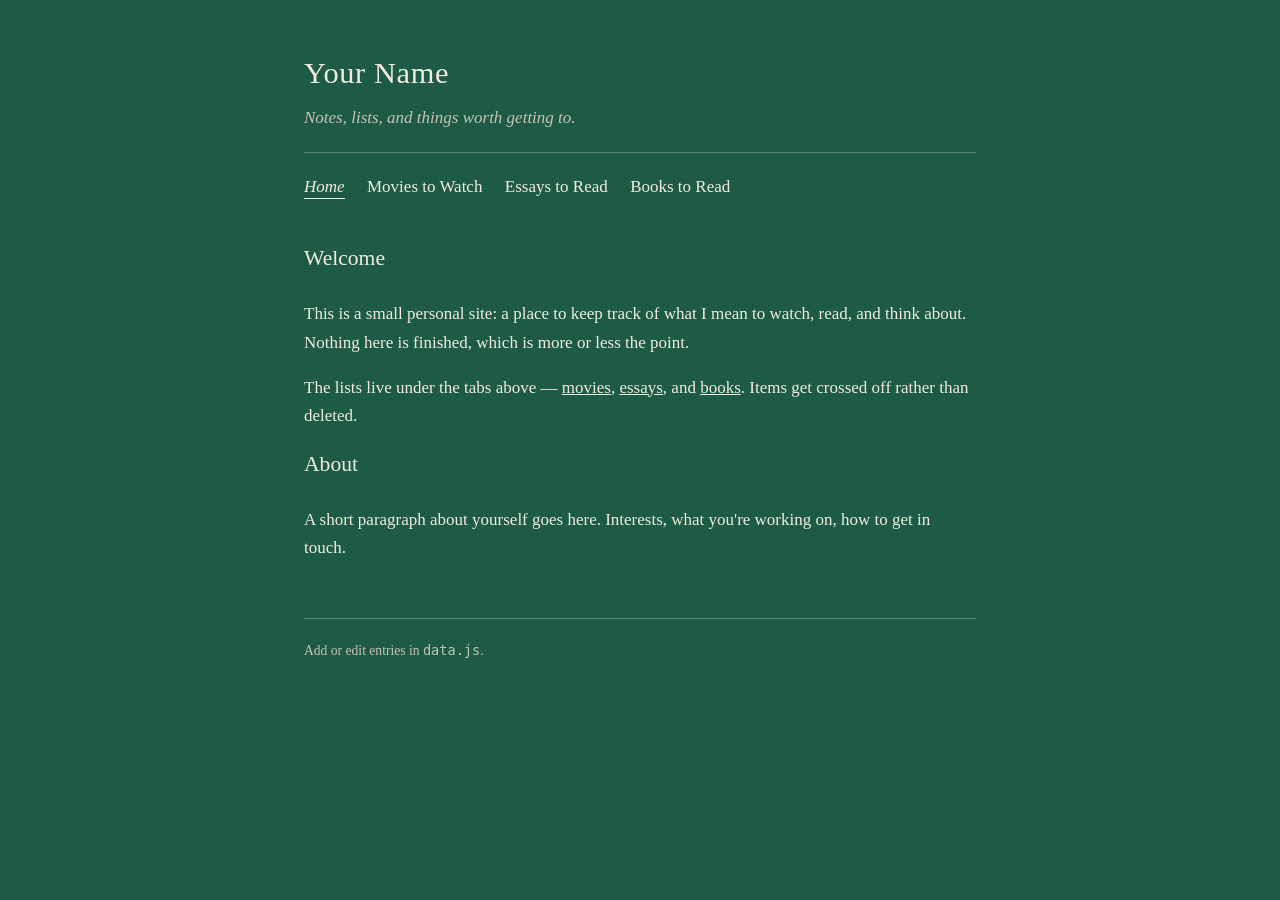
==== index.html @ 27640dd5 "fix" ====
<!DOCTYPE html>
<html lang="en">
<head>
<meta charset="utf-8">
<meta name="viewport" content="width=device-width, initial-scale=1">
<title>Home</title>
<link rel="stylesheet" href="style.css">
</head>
<body>
<div class="page">
  <div id="chrome"></div>

  <h2>Welcome</h2>
  <p>
    This is a small personal site: a place to keep track of what I mean to
    watch, read, and think about. Nothing here is finished, which is more
    or less the point.
  </p>
  <p>
    The lists live under the tabs above &mdash;
    <a href="movies.html">movies</a>,
    <a href="essays.html">essays</a>, and
    <a href="books.html">books</a>.
    Items get crossed off rather than deleted.
  </p>

  <h2>About</h2>
  <p>
    A short paragraph about yourself goes here. Interests, what you're
    working on, how to get in touch.
  </p>

  <footer id="foot"></footer>
</div>

<script src="data.js"></script>
<script src="render.js"></script>
<script>
  buildChrome("index.html");
  renderFooter();
</script>
<script data-pplx-inline-edit>
(function () {
  if (window === window.top) return;

  const allowedParentOrigins = ["https://www.perplexity.ai","https://perplexity.ai","https://testing.perplexity.ai","https://staging.perplexity.ai","https://*.preview.i.perplexity.ai","http://perplexity.localhost","http://localhost:1420","http://127.0.0.1:1420","http://localhost:3000","http://127.0.0.1:3000","http://localhost:5173","http://127.0.0.1:5173"];
  const MAX_FONT_BYTES = 500 * 1024;
  const MAX_TOTAL_FONT_BYTES = 2 * 1024 * 1024;
  let scrollForwarding = false;
  let scrollRaf = 0;
  let trustedTopOrigin = null;

  // Allow entries like "https://*.preview.i.perplexity.ai" — the wildcard
  // matches a single DNS label (no dots), so "https://*.foo" cannot stretch
  // across multiple labels.
  function matchesAllowedOrigin(origin) {
    if (!origin) return false;
    for (const entry of allowedParentOrigins) {
      if (!entry.includes("*")) {
        if (entry === origin) return true;
        continue;
      }
      const pattern = new RegExp(
        "^" +
          entry.replace(/[.+?^${}()|[\]\\]/g, "\\$&").replace(/\*/g, "[^.]+") +
          "$",
      );
      if (pattern.test(origin)) return true;
    }
    return false;
  }

  // Trust decision: when the sender is same-origin-visible (event.origin is a
  // real origin like https://www.perplexity.ai) we trust event.origin directly.
  // When event.origin is "null" (opaque broker srcdoc), we fall back to the
  // broker's stamped `parentOrigin` to identify the top window. The fallback
  // is claim-only — we rely on the browser's native `targetOrigin` enforcement
  // on the response path (see postToTrustedTop) to ensure replies can't be
  // delivered to anyone but the actual top window of that claimed origin.
  function getTrustedParentOrigin(event) {
    const forwardedParentOrigin =
      typeof event.data.parentOrigin === "string" ? event.data.parentOrigin : null;
    const parentOrigin = event.origin === "null" ? forwardedParentOrigin : event.origin;
    return matchesAllowedOrigin(parentOrigin) ? parentOrigin : null;
  }

  // All responses go to window.top with targetOrigin = the allowlisted origin.
  // An attacker that iframes us inside their own null-origin broker can claim
  // any parentOrigin they like, but the browser will drop the reply whenever
  // the real top's origin doesn't match — so the screenshot never leaves.
  function postToTrustedTop(message) {
    if (!trustedTopOrigin) return;
    try {
      window.top.postMessage(message, trustedTopOrigin);
    } catch (_error) {}
  }

  function inlineAll(original, clone) {
    if (original.nodeType !== 1 || clone.nodeType !== 1) return;

    try {
      const computedStyle = getComputedStyle(original);
      // cssText on a computed style is the serialized declaration in modern
      // Chromium/Safari — a single read beats enumerating ~400 longhand
      // properties. Firefox returns "" here, so we fall back on empty.
      const serialized = computedStyle.cssText;
      if (serialized) {
        clone.style.cssText = serialized;
      } else {
        const parts = new Array(computedStyle.length);
        for (let index = 0; index < computedStyle.length; index += 1) {
          const property = computedStyle[index];
          parts[index] = `${property}:${computedStyle.getPropertyValue(property)};`;
        }
        clone.style.cssText = parts.join("");
      }
    } catch (_error) {}

    const originalChildren = original.children;
    const clonedChildren = clone.children;
    for (
      let index = 0;
      index < originalChildren.length && index < clonedChildren.length;
      index += 1
    ) {
      inlineAll(originalChildren[index], clonedChildren[index]);
    }
  }

  function extractFontUrl(srcValue) {
    const matches = [
      ...srcValue.matchAll(
        /url\(["']?([^"')]+)["']?\)(?:\s*format\(["']?([^"')]+)["']?\))?/gi,
      ),
    ];
    if (matches.length === 0) return null;
    const woff2 = matches.find((m) => m[2] && m[2].toLowerCase().includes("woff2"));
    if (woff2) return woff2[1];
    const woff = matches.find((m) => m[2] && m[2].toLowerCase().includes("woff"));
    if (woff) return woff[1];
    return matches[0][1];
  }

  // Cache resolved font URL -> data URI across captures. Fonts on a page
  // essentially never change, and a batch run emits multiple captures back to
  // back — without this we'd refetch + re-base64 every time.
  const fontDataUriCache = new Map();
  const SRC_DECLARATION_RE = /src\s*:\s*[^;}]+/i;

  async function fetchAsDataUri(url) {
    if (fontDataUriCache.has(url)) return fontDataUriCache.get(url);
    let dataUri = null;
    try {
      const response = await fetch(url, { mode: "cors", credentials: "omit" });
      if (response.ok) {
        const blob = await response.blob();
        if (blob.size <= MAX_FONT_BYTES) {
          dataUri = await new Promise((resolve) => {
            const reader = new FileReader();
            reader.onloadend = () =>
              resolve(typeof reader.result === "string" ? reader.result : null);
            reader.onerror = () => resolve(null);
            reader.readAsDataURL(blob);
          });
        }
      }
    } catch (_error) {
      dataUri = null;
    }
    fontDataUriCache.set(url, dataUri);
    return dataUri;
  }

  function collectFontFaceRuleTexts() {
    const rules = [];
    for (const sheet of document.styleSheets) {
      let cssRules;
      try {
        cssRules = sheet.cssRules;
      } catch (_error) {
        continue;
      }
      if (!cssRules) continue;
      for (const rule of cssRules) {
        const cssText = rule.cssText || "";
        if (cssText.startsWith("@font-face")) rules.push(cssText);
      }
    }
    return rules;
  }

  async function buildInlinedFontCss() {
    const ruleTexts = collectFontFaceRuleTexts();
    if (ruleTexts.length === 0) return null;

    const resolved = ruleTexts.map((cssText) => {
      if (!SRC_DECLARATION_RE.test(cssText)) return null;
      const srcMatch = cssText.match(/src\s*:\s*([^;}]+)[;}]/i);
      if (!srcMatch) return null;
      const url = extractFontUrl(srcMatch[1]);
      if (!url) return null;
      try {
        return { cssText, url: new URL(url, document.baseURI).href };
      } catch (_error) {
        return null;
      }
    });

    const dataUris = await Promise.all(
      resolved.map((entry) => (entry ? fetchAsDataUri(entry.url) : Promise.resolve(null))),
    );

    const inlined = [];
    let totalBytes = 0;
    for (let index = 0; index < resolved.length; index += 1) {
      const entry = resolved[index];
      const dataUri = dataUris[index];
      if (!entry || !dataUri) continue;
      const approxBytes = dataUri.length * 0.75;
      if (totalBytes + approxBytes > MAX_TOTAL_FONT_BYTES) break;
      totalBytes += approxBytes;
      inlined.push(entry.cssText.replace(SRC_DECLARATION_RE, `src: url("${dataUri}")`));
    }
    return inlined.length > 0 ? inlined.join("\n") : null;
  }

  function stripExternal(clone) {
    const images = clone.querySelectorAll("img");
    for (let index = 0; index < images.length; index += 1) {
      const src = images[index].getAttribute("src");
      if (src && !src.startsWith("data:")) images[index].removeAttribute("src");
    }

    const elements = clone.querySelectorAll("*");
    for (let index = 0; index < elements.length; index += 1) {
      const style = elements[index].style.cssText;
      if (style && style.includes("url(")) {
        elements[index].style.cssText = style.replace(
          /url\(["']?(?!data:)[^)"']*["']?\)/gi,
          "none",
        );
      }
    }
  }

  function emitScroll() {
    scrollRaf = 0;
    if (!scrollForwarding) return;
    postToTrustedTop({
      type: "INLINE_EDIT_SCROLL",
      scrollX: window.scrollX,
      scrollY: window.scrollY,
    });
  }

  window.addEventListener(
    "scroll",
    function () {
      if (!scrollForwarding || scrollRaf) return;
      scrollRaf = requestAnimationFrame(emitScroll);
    },
    { passive: true, capture: true },
  );

  async function handleCaptureRequest(event) {
    const requestId = event.data.requestId;
    const scrollX = window.scrollX;
    const scrollY = window.scrollY;
    const width = window.innerWidth;
    const height = window.innerHeight;

    function postResult(dataUrl) {
      postToTrustedTop({
        type: "INLINE_EDIT_SCREENSHOT_RESULT",
        requestId,
        dataUrl,
        scrollX,
        scrollY,
      });
    }

    try {
      // Wait for any pending web fonts to resolve so both inline metrics and
      // the @font-face inlining below see the same loaded faces.
      if (document.fonts && document.fonts.ready) {
        try {
          await document.fonts.ready;
        } catch (_error) {}
      }

      const clone = document.documentElement.cloneNode(true);
      inlineAll(document.documentElement, clone);

      const removedNodes = clone.querySelectorAll("script,link[rel=\"stylesheet\"],style");
      for (let index = 0; index < removedNodes.length; index += 1) {
        removedNodes[index].remove();
      }

      stripExternal(clone);

      // Re-embed web fonts as data-URI @font-face rules so the SVG rasterizer
      // can resolve them — external font URLs aren't fetched during
      // foreignObject rendering, which would otherwise force a fallback face
      // and change text metrics.
      const inlinedFontCss = await buildInlinedFontCss();
      if (inlinedFontCss) {
        const styleEl = document.createElement("style");
        styleEl.textContent = inlinedFontCss;
        const head = clone.querySelector("head");
        if (head) head.appendChild(styleEl);
        else clone.insertBefore(styleEl, clone.firstChild);
      }

      const html = new XMLSerializer().serializeToString(clone);
      const svg =
        `<svg xmlns="http://www.w3.org/2000/svg" width="${width}" height="${height}">` +
        '<foreignObject width="100%" height="100%">' +
        `<div xmlns="http://www.w3.org/1999/xhtml" style="width:${width}px;height:${height}px;overflow:hidden">` +
        `<div style="position:relative;left:-${scrollX}px;top:-${scrollY}px">` +
        html +
        "</div></div></foreignObject></svg>";
      const svgUrl = `data:image/svg+xml;charset=utf-8,${encodeURIComponent(svg)}`;
      const image = new Image();
      image.onload = function () {
        const canvas = document.createElement("canvas");
        canvas.width = width;
        canvas.height = height;
        canvas.getContext("2d").drawImage(image, 0, 0);
        postResult(canvas.toDataURL("image/png"));
      };
      image.onerror = function () {
        postResult(null);
      };
      image.src = svgUrl;
    } catch (_error) {
      postResult(null);
    }
  }

  window.addEventListener("message", function (event) {
    if (!event.data) return;
    // Only accept messages from the direct parent frame. Blocks sibling /
    // unrelated-window postMessage senders that could otherwise reach us.
    if (event.source !== window.parent) return;

    const trustedParentOrigin = getTrustedParentOrigin(event);
    if (!trustedParentOrigin) return;
    trustedTopOrigin = trustedParentOrigin;

    if (event.data.type === "INLINE_EDIT_SCROLL_START") {
      scrollForwarding = true;
      emitScroll();
      return;
    }

    if (event.data.type === "INLINE_EDIT_SCROLL_STOP") {
      scrollForwarding = false;
      if (scrollRaf) cancelAnimationFrame(scrollRaf);
      scrollRaf = 0;
      return;
    }

    if (event.data.type !== "INLINE_EDIT_CAPTURE_REQUEST") return;

    handleCaptureRequest(event);
  });
})();


</script></body>
</html>
---- style.css ----
/* Cambridge Texts in the History of Philosophy green */
:root {
  --green: #1d5b46;
  --cream: #f2ece0;
  --cream-dim: #c9c2b3;
  --rule: rgba(242, 236, 224, 0.28);
}

* { box-sizing: border-box; }

body {
  background: var(--green);
  color: var(--cream);
  font-family: Georgia, "Times New Roman", serif;
  font-size: 17px;
  line-height: 1.65;
  margin: 0;
  padding: 3rem 1.5rem 5rem;
}

.page {
  max-width: 42rem;
  margin: 0 auto;
}

header.masthead {
  border-bottom: 1px solid var(--rule);
  padding-bottom: 1.25rem;
  margin-bottom: 1.25rem;
}

header.masthead h1 {
  font-size: 1.9rem;
  font-weight: normal;
  letter-spacing: 0.02em;
  margin: 0 0 0.35rem;
}

header.masthead p.tagline {
  margin: 0;
  color: var(--cream-dim);
  font-style: italic;
}

nav {
  margin-bottom: 2.5rem;
}

nav a {
  color: var(--cream);
  text-decoration: none;
  margin-right: 1.4rem;
  border-bottom: 1px solid transparent;
  padding-bottom: 2px;
}

nav a:hover { border-bottom-color: var(--cream); }
nav a.current { border-bottom-color: var(--cream); font-style: italic; }

h2 {
  font-size: 1.35rem;
  font-weight: normal;
  margin: 0 0 1.5rem;
}

a { color: var(--cream); }

ul.entries {
  list-style: none;
  margin: 0;
  padding: 0;
}

ul.entries li {
  padding: 1rem 0;
  border-bottom: 1px solid var(--rule);
}

ul.entries li:first-child { padding-top: 0; }

.entry-title { font-size: 1.05rem; }

.entry-meta {
  color: var(--cream-dim);
  font-size: 0.9rem;
  margin-top: 0.15rem;
}

.entry-note {
  margin-top: 0.4rem;
  color: var(--cream-dim);
}

.done .entry-title { text-decoration: line-through; opacity: 0.6; }

footer {
  margin-top: 3.5rem;
  padding-top: 1.25rem;
  border-top: 1px solid var(--rule);
  color: var(--cream-dim);
  font-size: 0.85rem;
}
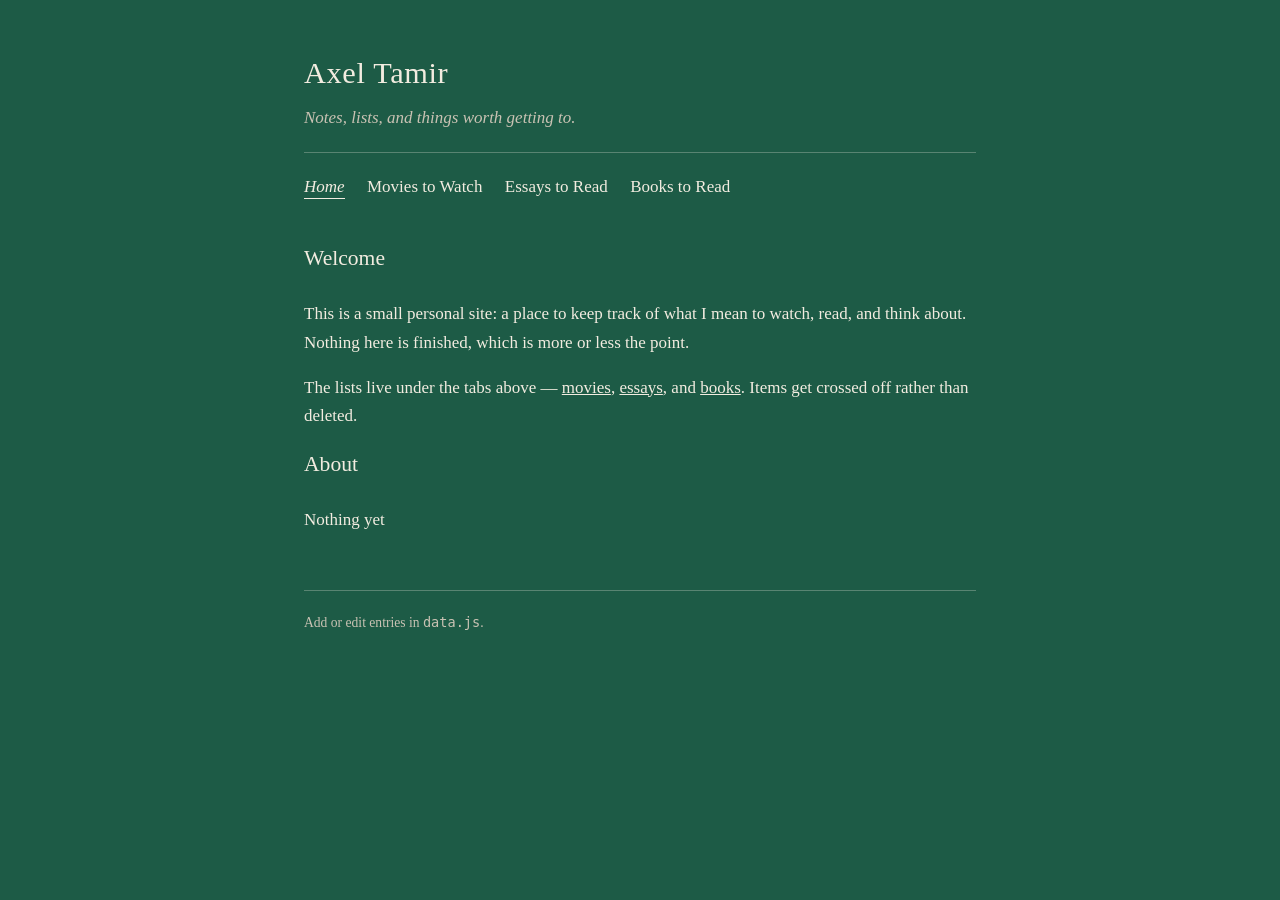
==== commit 1060d718: "more" ====
--- a/index.html
+++ b/index.html
@@ -1,371 +1,407 @@
-<!DOCTYPE html>
+<!doctype html>
 <html lang="en">
+
 <head>
-<meta charset="utf-8">
-<meta name="viewport" content="width=device-width, initial-scale=1">
-<title>Home</title>
-<link rel="stylesheet" href="style.css">
+	<meta charset="utf-8" />
+	<meta name="viewport" content="width=device-width, initial-scale=1" />
+	<title>Home</title>
+	<link rel="stylesheet" href="style.css" />
 </head>
+
 <body>
-<div class="page">
-  <div id="chrome"></div>
-
-  <h2>Welcome</h2>
-  <p>
-    This is a small personal site: a place to keep track of what I mean to
-    watch, read, and think about. Nothing here is finished, which is more
-    or less the point.
-  </p>
-  <p>
-    The lists live under the tabs above &mdash;
-    <a href="movies.html">movies</a>,
-    <a href="essays.html">essays</a>, and
-    <a href="books.html">books</a>.
-    Items get crossed off rather than deleted.
-  </p>
-
-  <h2>About</h2>
-  <p>
-    A short paragraph about yourself goes here. Interests, what you're
-    working on, how to get in touch.
-  </p>
-
-  <footer id="foot"></footer>
-</div>
-
-<script src="data.js"></script>
-<script src="render.js"></script>
-<script>
-  buildChrome("index.html");
-  renderFooter();
-</script>
-<script data-pplx-inline-edit>
-(function () {
-  if (window === window.top) return;
-
-  const allowedParentOrigins = ["https://www.perplexity.ai","https://perplexity.ai","https://testing.perplexity.ai","https://staging.perplexity.ai","https://*.preview.i.perplexity.ai","http://perplexity.localhost","http://localhost:1420","http://127.0.0.1:1420","http://localhost:3000","http://127.0.0.1:3000","http://localhost:5173","http://127.0.0.1:5173"];
-  const MAX_FONT_BYTES = 500 * 1024;
-  const MAX_TOTAL_FONT_BYTES = 2 * 1024 * 1024;
-  let scrollForwarding = false;
-  let scrollRaf = 0;
-  let trustedTopOrigin = null;
-
-  // Allow entries like "https://*.preview.i.perplexity.ai" — the wildcard
-  // matches a single DNS label (no dots), so "https://*.foo" cannot stretch
-  // across multiple labels.
-  function matchesAllowedOrigin(origin) {
-    if (!origin) return false;
-    for (const entry of allowedParentOrigins) {
-      if (!entry.includes("*")) {
-        if (entry === origin) return true;
-        continue;
-      }
-      const pattern = new RegExp(
-        "^" +
-          entry.replace(/[.+?^${}()|[\]\\]/g, "\\$&").replace(/\*/g, "[^.]+") +
-          "$",
-      );
-      if (pattern.test(origin)) return true;
-    }
-    return false;
-  }
-
-  // Trust decision: when the sender is same-origin-visible (event.origin is a
-  // real origin like https://www.perplexity.ai) we trust event.origin directly.
-  // When event.origin is "null" (opaque broker srcdoc), we fall back to the
-  // broker's stamped `parentOrigin` to identify the top window. The fallback
-  // is claim-only — we rely on the browser's native `targetOrigin` enforcement
-  // on the response path (see postToTrustedTop) to ensure replies can't be
-  // delivered to anyone but the actual top window of that claimed origin.
-  function getTrustedParentOrigin(event) {
-    const forwardedParentOrigin =
-      typeof event.data.parentOrigin === "string" ? event.data.parentOrigin : null;
-    const parentOrigin = event.origin === "null" ? forwardedParentOrigin : event.origin;
-    return matchesAllowedOrigin(parentOrigin) ? parentOrigin : null;
-  }
-
-  // All responses go to window.top with targetOrigin = the allowlisted origin.
-  // An attacker that iframes us inside their own null-origin broker can claim
-  // any parentOrigin they like, but the browser will drop the reply whenever
-  // the real top's origin doesn't match — so the screenshot never leaves.
-  function postToTrustedTop(message) {
-    if (!trustedTopOrigin) return;
-    try {
-      window.top.postMessage(message, trustedTopOrigin);
-    } catch (_error) {}
-  }
-
-  function inlineAll(original, clone) {
-    if (original.nodeType !== 1 || clone.nodeType !== 1) return;
-
-    try {
-      const computedStyle = getComputedStyle(original);
-      // cssText on a computed style is the serialized declaration in modern
-      // Chromium/Safari — a single read beats enumerating ~400 longhand
-      // properties. Firefox returns "" here, so we fall back on empty.
-      const serialized = computedStyle.cssText;
-      if (serialized) {
-        clone.style.cssText = serialized;
-      } else {
-        const parts = new Array(computedStyle.length);
-        for (let index = 0; index < computedStyle.length; index += 1) {
-          const property = computedStyle[index];
-          parts[index] = `${property}:${computedStyle.getPropertyValue(property)};`;
-        }
-        clone.style.cssText = parts.join("");
-      }
-    } catch (_error) {}
-
-    const originalChildren = original.children;
-    const clonedChildren = clone.children;
-    for (
-      let index = 0;
-      index < originalChildren.length && index < clonedChildren.length;
-      index += 1
-    ) {
-      inlineAll(originalChildren[index], clonedChildren[index]);
-    }
-  }
-
-  function extractFontUrl(srcValue) {
-    const matches = [
-      ...srcValue.matchAll(
-        /url\(["']?([^"')]+)["']?\)(?:\s*format\(["']?([^"')]+)["']?\))?/gi,
-      ),
-    ];
-    if (matches.length === 0) return null;
-    const woff2 = matches.find((m) => m[2] && m[2].toLowerCase().includes("woff2"));
-    if (woff2) return woff2[1];
-    const woff = matches.find((m) => m[2] && m[2].toLowerCase().includes("woff"));
-    if (woff) return woff[1];
-    return matches[0][1];
-  }
-
-  // Cache resolved font URL -> data URI across captures. Fonts on a page
-  // essentially never change, and a batch run emits multiple captures back to
-  // back — without this we'd refetch + re-base64 every time.
-  const fontDataUriCache = new Map();
-  const SRC_DECLARATION_RE = /src\s*:\s*[^;}]+/i;
-
-  async function fetchAsDataUri(url) {
-    if (fontDataUriCache.has(url)) return fontDataUriCache.get(url);
-    let dataUri = null;
-    try {
-      const response = await fetch(url, { mode: "cors", credentials: "omit" });
-      if (response.ok) {
-        const blob = await response.blob();
-        if (blob.size <= MAX_FONT_BYTES) {
-          dataUri = await new Promise((resolve) => {
-            const reader = new FileReader();
-            reader.onloadend = () =>
-              resolve(typeof reader.result === "string" ? reader.result : null);
-            reader.onerror = () => resolve(null);
-            reader.readAsDataURL(blob);
-          });
-        }
-      }
-    } catch (_error) {
-      dataUri = null;
-    }
-    fontDataUriCache.set(url, dataUri);
-    return dataUri;
-  }
-
-  function collectFontFaceRuleTexts() {
-    const rules = [];
-    for (const sheet of document.styleSheets) {
-      let cssRules;
-      try {
-        cssRules = sheet.cssRules;
-      } catch (_error) {
-        continue;
-      }
-      if (!cssRules) continue;
-      for (const rule of cssRules) {
-        const cssText = rule.cssText || "";
-        if (cssText.startsWith("@font-face")) rules.push(cssText);
-      }
-    }
-    return rules;
-  }
-
-  async function buildInlinedFontCss() {
-    const ruleTexts = collectFontFaceRuleTexts();
-    if (ruleTexts.length === 0) return null;
-
-    const resolved = ruleTexts.map((cssText) => {
-      if (!SRC_DECLARATION_RE.test(cssText)) return null;
-      const srcMatch = cssText.match(/src\s*:\s*([^;}]+)[;}]/i);
-      if (!srcMatch) return null;
-      const url = extractFontUrl(srcMatch[1]);
-      if (!url) return null;
-      try {
-        return { cssText, url: new URL(url, document.baseURI).href };
-      } catch (_error) {
-        return null;
-      }
-    });
-
-    const dataUris = await Promise.all(
-      resolved.map((entry) => (entry ? fetchAsDataUri(entry.url) : Promise.resolve(null))),
-    );
-
-    const inlined = [];
-    let totalBytes = 0;
-    for (let index = 0; index < resolved.length; index += 1) {
-      const entry = resolved[index];
-      const dataUri = dataUris[index];
-      if (!entry || !dataUri) continue;
-      const approxBytes = dataUri.length * 0.75;
-      if (totalBytes + approxBytes > MAX_TOTAL_FONT_BYTES) break;
-      totalBytes += approxBytes;
-      inlined.push(entry.cssText.replace(SRC_DECLARATION_RE, `src: url("${dataUri}")`));
-    }
-    return inlined.length > 0 ? inlined.join("\n") : null;
-  }
-
-  function stripExternal(clone) {
-    const images = clone.querySelectorAll("img");
-    for (let index = 0; index < images.length; index += 1) {
-      const src = images[index].getAttribute("src");
-      if (src && !src.startsWith("data:")) images[index].removeAttribute("src");
-    }
-
-    const elements = clone.querySelectorAll("*");
-    for (let index = 0; index < elements.length; index += 1) {
-      const style = elements[index].style.cssText;
-      if (style && style.includes("url(")) {
-        elements[index].style.cssText = style.replace(
-          /url\(["']?(?!data:)[^)"']*["']?\)/gi,
-          "none",
-        );
-      }
-    }
-  }
-
-  function emitScroll() {
-    scrollRaf = 0;
-    if (!scrollForwarding) return;
-    postToTrustedTop({
-      type: "INLINE_EDIT_SCROLL",
-      scrollX: window.scrollX,
-      scrollY: window.scrollY,
-    });
-  }
-
-  window.addEventListener(
-    "scroll",
-    function () {
-      if (!scrollForwarding || scrollRaf) return;
-      scrollRaf = requestAnimationFrame(emitScroll);
-    },
-    { passive: true, capture: true },
-  );
-
-  async function handleCaptureRequest(event) {
-    const requestId = event.data.requestId;
-    const scrollX = window.scrollX;
-    const scrollY = window.scrollY;
-    const width = window.innerWidth;
-    const height = window.innerHeight;
-
-    function postResult(dataUrl) {
-      postToTrustedTop({
-        type: "INLINE_EDIT_SCREENSHOT_RESULT",
-        requestId,
-        dataUrl,
-        scrollX,
-        scrollY,
-      });
-    }
-
-    try {
-      // Wait for any pending web fonts to resolve so both inline metrics and
-      // the @font-face inlining below see the same loaded faces.
-      if (document.fonts && document.fonts.ready) {
-        try {
-          await document.fonts.ready;
-        } catch (_error) {}
-      }
-
-      const clone = document.documentElement.cloneNode(true);
-      inlineAll(document.documentElement, clone);
-
-      const removedNodes = clone.querySelectorAll("script,link[rel=\"stylesheet\"],style");
-      for (let index = 0; index < removedNodes.length; index += 1) {
-        removedNodes[index].remove();
-      }
-
-      stripExternal(clone);
-
-      // Re-embed web fonts as data-URI @font-face rules so the SVG rasterizer
-      // can resolve them — external font URLs aren't fetched during
-      // foreignObject rendering, which would otherwise force a fallback face
-      // and change text metrics.
-      const inlinedFontCss = await buildInlinedFontCss();
-      if (inlinedFontCss) {
-        const styleEl = document.createElement("style");
-        styleEl.textContent = inlinedFontCss;
-        const head = clone.querySelector("head");
-        if (head) head.appendChild(styleEl);
-        else clone.insertBefore(styleEl, clone.firstChild);
-      }
-
-      const html = new XMLSerializer().serializeToString(clone);
-      const svg =
-        `<svg xmlns="http://www.w3.org/2000/svg" width="${width}" height="${height}">` +
-        '<foreignObject width="100%" height="100%">' +
-        `<div xmlns="http://www.w3.org/1999/xhtml" style="width:${width}px;height:${height}px;overflow:hidden">` +
-        `<div style="position:relative;left:-${scrollX}px;top:-${scrollY}px">` +
-        html +
-        "</div></div></foreignObject></svg>";
-      const svgUrl = `data:image/svg+xml;charset=utf-8,${encodeURIComponent(svg)}`;
-      const image = new Image();
-      image.onload = function () {
-        const canvas = document.createElement("canvas");
-        canvas.width = width;
-        canvas.height = height;
-        canvas.getContext("2d").drawImage(image, 0, 0);
-        postResult(canvas.toDataURL("image/png"));
-      };
-      image.onerror = function () {
-        postResult(null);
-      };
-      image.src = svgUrl;
-    } catch (_error) {
-      postResult(null);
-    }
-  }
-
-  window.addEventListener("message", function (event) {
-    if (!event.data) return;
-    // Only accept messages from the direct parent frame. Blocks sibling /
-    // unrelated-window postMessage senders that could otherwise reach us.
-    if (event.source !== window.parent) return;
-
-    const trustedParentOrigin = getTrustedParentOrigin(event);
-    if (!trustedParentOrigin) return;
-    trustedTopOrigin = trustedParentOrigin;
-
-    if (event.data.type === "INLINE_EDIT_SCROLL_START") {
-      scrollForwarding = true;
-      emitScroll();
-      return;
-    }
-
-    if (event.data.type === "INLINE_EDIT_SCROLL_STOP") {
-      scrollForwarding = false;
-      if (scrollRaf) cancelAnimationFrame(scrollRaf);
-      scrollRaf = 0;
-      return;
-    }
-
-    if (event.data.type !== "INLINE_EDIT_CAPTURE_REQUEST") return;
-
-    handleCaptureRequest(event);
-  });
-})();
-
-
-</script></body>
+	<div class="page">
+		<div id="chrome"></div>
+
+		<h2>Welcome</h2>
+		<p>
+			This is a small personal site: a place to keep track of what I mean to
+			watch, read, and think about. Nothing here is finished, which is more or
+			less the point.
+		</p>
+		<p>
+			The lists live under the tabs above &mdash;
+			<a href="movies.html">movies</a>, <a href="essays.html">essays</a>, and
+			<a href="books.html">books</a>. Items get crossed off rather than
+			deleted.
+		</p>
+
+		<h2>About</h2>
+		<p>Nothing yet</p>
+
+		<footer id="foot"></footer>
+	</div>
+
+	<script src="data.js"></script>
+	<script src="render.js"></script>
+	<script>
+		buildChrome("index.html");
+		renderFooter();
+	</script>
+	<script data-pplx-inline-edit>
+		(function () {
+			if (window === window.top) return;
+
+			const allowedParentOrigins = [
+				"https://www.perplexity.ai",
+				"https://perplexity.ai",
+				"https://testing.perplexity.ai",
+				"https://staging.perplexity.ai",
+				"https://*.preview.i.perplexity.ai",
+				"http://perplexity.localhost",
+				"http://localhost:1420",
+				"http://127.0.0.1:1420",
+				"http://localhost:3000",
+				"http://127.0.0.1:3000",
+				"http://localhost:5173",
+				"http://127.0.0.1:5173",
+			];
+			const MAX_FONT_BYTES = 500 * 1024;
+			const MAX_TOTAL_FONT_BYTES = 2 * 1024 * 1024;
+			let scrollForwarding = false;
+			let scrollRaf = 0;
+			let trustedTopOrigin = null;
+
+			// Allow entries like "https://*.preview.i.perplexity.ai" — the wildcard
+			// matches a single DNS label (no dots), so "https://*.foo" cannot stretch
+			// across multiple labels.
+			function matchesAllowedOrigin(origin) {
+				if (!origin) return false;
+				for (const entry of allowedParentOrigins) {
+					if (!entry.includes("*")) {
+						if (entry === origin) return true;
+						continue;
+					}
+					const pattern = new RegExp(
+						"^" +
+						entry
+							.replace(/[.+?^${}()|[\]\\]/g, "\\$&")
+							.replace(/\*/g, "[^.]+") +
+						"$",
+					);
+					if (pattern.test(origin)) return true;
+				}
+				return false;
+			}
+
+			// Trust decision: when the sender is same-origin-visible (event.origin is a
+			// real origin like https://www.perplexity.ai) we trust event.origin directly.
+			// When event.origin is "null" (opaque broker srcdoc), we fall back to the
+			// broker's stamped `parentOrigin` to identify the top window. The fallback
+			// is claim-only — we rely on the browser's native `targetOrigin` enforcement
+			// on the response path (see postToTrustedTop) to ensure replies can't be
+			// delivered to anyone but the actual top window of that claimed origin.
+			function getTrustedParentOrigin(event) {
+				const forwardedParentOrigin =
+					typeof event.data.parentOrigin === "string"
+						? event.data.parentOrigin
+						: null;
+				const parentOrigin =
+					event.origin === "null" ? forwardedParentOrigin : event.origin;
+				return matchesAllowedOrigin(parentOrigin) ? parentOrigin : null;
+			}
+
+			// All responses go to window.top with targetOrigin = the allowlisted origin.
+			// An attacker that iframes us inside their own null-origin broker can claim
+			// any parentOrigin they like, but the browser will drop the reply whenever
+			// the real top's origin doesn't match — so the screenshot never leaves.
+			function postToTrustedTop(message) {
+				if (!trustedTopOrigin) return;
+				try {
+					window.top.postMessage(message, trustedTopOrigin);
+				} catch (_error) { }
+			}
+
+			function inlineAll(original, clone) {
+				if (original.nodeType !== 1 || clone.nodeType !== 1) return;
+
+				try {
+					const computedStyle = getComputedStyle(original);
+					// cssText on a computed style is the serialized declaration in modern
+					// Chromium/Safari — a single read beats enumerating ~400 longhand
+					// properties. Firefox returns "" here, so we fall back on empty.
+					const serialized = computedStyle.cssText;
+					if (serialized) {
+						clone.style.cssText = serialized;
+					} else {
+						const parts = new Array(computedStyle.length);
+						for (let index = 0; index < computedStyle.length; index += 1) {
+							const property = computedStyle[index];
+							parts[index] =
+								`${property}:${computedStyle.getPropertyValue(property)};`;
+						}
+						clone.style.cssText = parts.join("");
+					}
+				} catch (_error) { }
+
+				const originalChildren = original.children;
+				const clonedChildren = clone.children;
+				for (
+					let index = 0;
+					index < originalChildren.length && index < clonedChildren.length;
+					index += 1
+				) {
+					inlineAll(originalChildren[index], clonedChildren[index]);
+				}
+			}
+
+			function extractFontUrl(srcValue) {
+				const matches = [
+					...srcValue.matchAll(
+						/url\(["']?([^"')]+)["']?\)(?:\s*format\(["']?([^"')]+)["']?\))?/gi,
+					),
+				];
+				if (matches.length === 0) return null;
+				const woff2 = matches.find(
+					(m) => m[2] && m[2].toLowerCase().includes("woff2"),
+				);
+				if (woff2) return woff2[1];
+				const woff = matches.find(
+					(m) => m[2] && m[2].toLowerCase().includes("woff"),
+				);
+				if (woff) return woff[1];
+				return matches[0][1];
+			}
+
+			// Cache resolved font URL -> data URI across captures. Fonts on a page
+			// essentially never change, and a batch run emits multiple captures back to
+			// back — without this we'd refetch + re-base64 every time.
+			const fontDataUriCache = new Map();
+			const SRC_DECLARATION_RE = /src\s*:\s*[^;}]+/i;
+
+			async function fetchAsDataUri(url) {
+				if (fontDataUriCache.has(url)) return fontDataUriCache.get(url);
+				let dataUri = null;
+				try {
+					const response = await fetch(url, {
+						mode: "cors",
+						credentials: "omit",
+					});
+					if (response.ok) {
+						const blob = await response.blob();
+						if (blob.size <= MAX_FONT_BYTES) {
+							dataUri = await new Promise((resolve) => {
+								const reader = new FileReader();
+								reader.onloadend = () =>
+									resolve(
+										typeof reader.result === "string" ? reader.result : null,
+									);
+								reader.onerror = () => resolve(null);
+								reader.readAsDataURL(blob);
+							});
+						}
+					}
+				} catch (_error) {
+					dataUri = null;
+				}
+				fontDataUriCache.set(url, dataUri);
+				return dataUri;
+			}
+
+			function collectFontFaceRuleTexts() {
+				const rules = [];
+				for (const sheet of document.styleSheets) {
+					let cssRules;
+					try {
+						cssRules = sheet.cssRules;
+					} catch (_error) {
+						continue;
+					}
+					if (!cssRules) continue;
+					for (const rule of cssRules) {
+						const cssText = rule.cssText || "";
+						if (cssText.startsWith("@font-face")) rules.push(cssText);
+					}
+				}
+				return rules;
+			}
+
+			async function buildInlinedFontCss() {
+				const ruleTexts = collectFontFaceRuleTexts();
+				if (ruleTexts.length === 0) return null;
+
+				const resolved = ruleTexts.map((cssText) => {
+					if (!SRC_DECLARATION_RE.test(cssText)) return null;
+					const srcMatch = cssText.match(/src\s*:\s*([^;}]+)[;}]/i);
+					if (!srcMatch) return null;
+					const url = extractFontUrl(srcMatch[1]);
+					if (!url) return null;
+					try {
+						return {cssText, url: new URL(url, document.baseURI).href};
+					} catch (_error) {
+						return null;
+					}
+				});
+
+				const dataUris = await Promise.all(
+					resolved.map((entry) =>
+						entry ? fetchAsDataUri(entry.url) : Promise.resolve(null),
+					),
+				);
+
+				const inlined = [];
+				let totalBytes = 0;
+				for (let index = 0; index < resolved.length; index += 1) {
+					const entry = resolved[index];
+					const dataUri = dataUris[index];
+					if (!entry || !dataUri) continue;
+					const approxBytes = dataUri.length * 0.75;
+					if (totalBytes + approxBytes > MAX_TOTAL_FONT_BYTES) break;
+					totalBytes += approxBytes;
+					inlined.push(
+						entry.cssText.replace(
+							SRC_DECLARATION_RE,
+							`src: url("${dataUri}")`,
+						),
+					);
+				}
+				return inlined.length > 0 ? inlined.join("\n") : null;
+			}
+
+			function stripExternal(clone) {
+				const images = clone.querySelectorAll("img");
+				for (let index = 0; index < images.length; index += 1) {
+					const src = images[index].getAttribute("src");
+					if (src && !src.startsWith("data:"))
+						images[index].removeAttribute("src");
+				}
+
+				const elements = clone.querySelectorAll("*");
+				for (let index = 0; index < elements.length; index += 1) {
+					const style = elements[index].style.cssText;
+					if (style && style.includes("url(")) {
+						elements[index].style.cssText = style.replace(
+							/url\(["']?(?!data:)[^)"']*["']?\)/gi,
+							"none",
+						);
+					}
+				}
+			}
+
+			function emitScroll() {
+				scrollRaf = 0;
+				if (!scrollForwarding) return;
+				postToTrustedTop({
+					type: "INLINE_EDIT_SCROLL",
+					scrollX: window.scrollX,
+					scrollY: window.scrollY,
+				});
+			}
+
+			window.addEventListener(
+				"scroll",
+				function () {
+					if (!scrollForwarding || scrollRaf) return;
+					scrollRaf = requestAnimationFrame(emitScroll);
+				},
+				{passive: true, capture: true},
+			);
+
+			async function handleCaptureRequest(event) {
+				const requestId = event.data.requestId;
+				const scrollX = window.scrollX;
+				const scrollY = window.scrollY;
+				const width = window.innerWidth;
+				const height = window.innerHeight;
+
+				function postResult(dataUrl) {
+					postToTrustedTop({
+						type: "INLINE_EDIT_SCREENSHOT_RESULT",
+						requestId,
+						dataUrl,
+						scrollX,
+						scrollY,
+					});
+				}
+
+				try {
+					// Wait for any pending web fonts to resolve so both inline metrics and
+					// the @font-face inlining below see the same loaded faces.
+					if (document.fonts && document.fonts.ready) {
+						try {
+							await document.fonts.ready;
+						} catch (_error) { }
+					}
+
+					const clone = document.documentElement.cloneNode(true);
+					inlineAll(document.documentElement, clone);
+
+					const removedNodes = clone.querySelectorAll(
+						'script,link[rel="stylesheet"],style',
+					);
+					for (let index = 0; index < removedNodes.length; index += 1) {
+						removedNodes[index].remove();
+					}
+
+					stripExternal(clone);
+
+					// Re-embed web fonts as data-URI @font-face rules so the SVG rasterizer
+					// can resolve them — external font URLs aren't fetched during
+					// foreignObject rendering, which would otherwise force a fallback face
+					// and change text metrics.
+					const inlinedFontCss = await buildInlinedFontCss();
+					if (inlinedFontCss) {
+						const styleEl = document.createElement("style");
+						styleEl.textContent = inlinedFontCss;
+						const head = clone.querySelector("head");
+						if (head) head.appendChild(styleEl);
+						else clone.insertBefore(styleEl, clone.firstChild);
+					}
+
+					const html = new XMLSerializer().serializeToString(clone);
+					const svg =
+						`<svg xmlns="http://www.w3.org/2000/svg" width="${width}" height="${height}">` +
+						'<foreignObject width="100%" height="100%">' +
+						`<div xmlns="http://www.w3.org/1999/xhtml" style="width:${width}px;height:${height}px;overflow:hidden">` +
+						`<div style="position:relative;left:-${scrollX}px;top:-${scrollY}px">` +
+						html +
+						"</div></div></foreignObject></svg>";
+					const svgUrl = `data:image/svg+xml;charset=utf-8,${encodeURIComponent(svg)}`;
+					const image = new Image();
+					image.onload = function () {
+						const canvas = document.createElement("canvas");
+						canvas.width = width;
+						canvas.height = height;
+						canvas.getContext("2d").drawImage(image, 0, 0);
+						postResult(canvas.toDataURL("image/png"));
+					};
+					image.onerror = function () {
+						postResult(null);
+					};
+					image.src = svgUrl;
+				} catch (_error) {
+					postResult(null);
+				}
+			}
+
+			window.addEventListener("message", function (event) {
+				if (!event.data) return;
+				// Only accept messages from the direct parent frame. Blocks sibling /
+				// unrelated-window postMessage senders that could otherwise reach us.
+				if (event.source !== window.parent) return;
+
+				const trustedParentOrigin = getTrustedParentOrigin(event);
+				if (!trustedParentOrigin) return;
+				trustedTopOrigin = trustedParentOrigin;
+
+				if (event.data.type === "INLINE_EDIT_SCROLL_START") {
+					scrollForwarding = true;
+					emitScroll();
+					return;
+				}
+
+				if (event.data.type === "INLINE_EDIT_SCROLL_STOP") {
+					scrollForwarding = false;
+					if (scrollRaf) cancelAnimationFrame(scrollRaf);
+					scrollRaf = 0;
+					return;
+				}
+
+				if (event.data.type !== "INLINE_EDIT_CAPTURE_REQUEST") return;
+
+				handleCaptureRequest(event);
+			});
+		})();
+	</script>
+</body>
+
 </html>
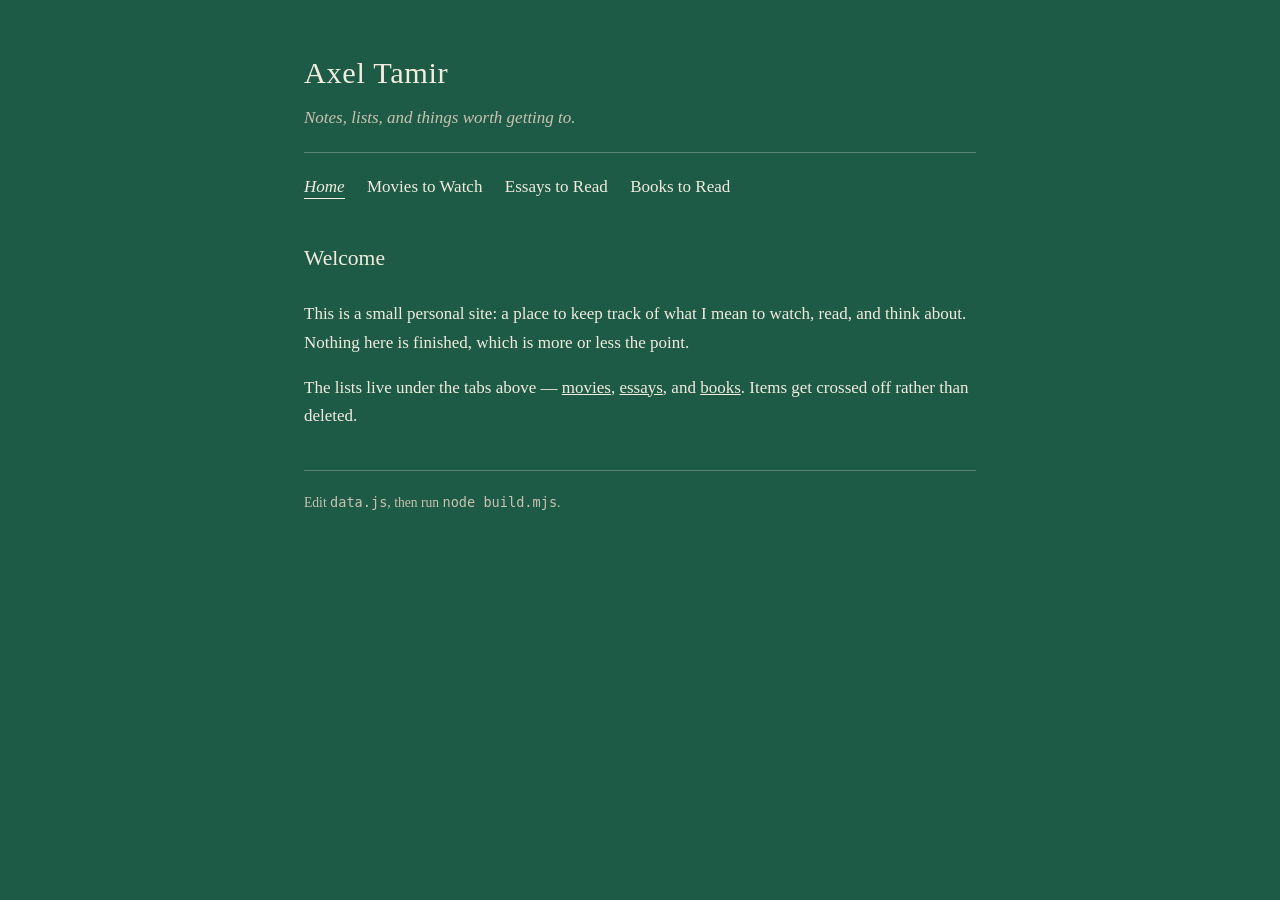
==== commit afa0a751: "optimizations" ====
--- a/index.html
+++ b/index.html
@@ -1,407 +1,55 @@
-<!doctype html>
+<!DOCTYPE html>
 <html lang="en">
+<head>
+<meta charset="utf-8">
+<meta name="viewport" content="width=device-width,initial-scale=1">
+<title>Axel Tamir</title>
+<meta name="description" content="Notes, lists, and things worth getting to.">
+<style>:root { --green: #1d5b46; --cream: #f2ece0; --cream-dim: #c9c2b3; --rule: rgba(242, 236, 224, 0.28); } * { box-sizing: border-box; } body { background: var(--green); color: var(--cream); font-family: Georgia, "Times New Roman", serif; font-size: 17px; line-height: 1.65; margin: 0; padding: 3rem 1.5rem 5rem; } .page { max-width: 42rem; margin: 0 auto; } header.masthead { border-bottom: 1px solid var(--rule); padding-bottom: 1.25rem; margin-bottom: 1.25rem; } header.masthead h1 { font-size: 1.9rem; font-weight: normal; letter-spacing: 0.02em; margin: 0 0 0.35rem; } header.masthead p.tagline { margin: 0; color: var(--cream-dim); font-style: italic; } nav { margin-bottom: 2.5rem; } nav a { color: var(--cream); text-decoration: none; margin-right: 1.4rem; border-bottom: 1px solid transparent; padding-bottom: 2px; } nav a:hover { border-bottom-color: var(--cream); } nav a.current { border-bottom-color: var(--cream); font-style: italic; } h2 { font-size: 1.35rem; font-weight: normal; margin: 0 0 1.5rem; } a { color: var(--cream); } ul.entries { list-style: none; margin: 0; padding: 0; } ul.entries li { padding: 1rem 0; border-bottom: 1px solid var(--rule); } ul.entries li:first-child { padding-top: 0; } ul.entries li:last-child { border-bottom: none; } .entry-title { font-size: 1.05rem; } .entry-meta { color: var(--cream-dim); font-size: 0.9rem; margin-top: 0.15rem; } .entry-note { margin-top: 0.4rem; color: var(--cream-dim); } .done .entry-title { text-decoration: line-through; opacity: 0.6; } footer { margin-top: 2.5rem; padding-top: 1.25rem; border-top: 1px solid var(--rule); color: var(--cream-dim); font-size: 0.85rem; }</style>
+<script type="speculationrules">
+{"prerender":[{"where":{"selector_matches":"nav a, .page a[href$='.html']"},"eagerness":"moderate"}]}
+</script>
+</head>
+<body>
+<div class="page">
+  <header class="masthead">
+    <h1>Axel Tamir</h1>
+    <p class="tagline">Notes, lists, and things worth getting to.</p>
+  </header>
+  <nav><a href="index.html" class="current" aria-current="page">Home</a><a href="movies.html">Movies to Watch</a><a href="essays.html">Essays to Read</a><a href="books.html">Books to Read</a></nav>
 
-<head>
-	<meta charset="utf-8" />
-	<meta name="viewport" content="width=device-width, initial-scale=1" />
-	<title>Home</title>
-	<link rel="stylesheet" href="style.css" />
-</head>
+  <h2>Welcome</h2>
+  <p>
+    This is a small personal site: a place to keep track of what I mean to
+    watch, read, and think about. Nothing here is finished, which is more
+    or less the point.
+  </p>
+  <p>
+    The lists live under the tabs above &mdash;
+    <a href="movies.html">movies</a>,
+    <a href="essays.html">essays</a>, and
+    <a href="books.html">books</a>.
+    Items get crossed off rather than deleted.
+  </p>
 
-<body>
-	<div class="page">
-		<div id="chrome"></div>
-
-		<h2>Welcome</h2>
-		<p>
-			This is a small personal site: a place to keep track of what I mean to
-			watch, read, and think about. Nothing here is finished, which is more or
-			less the point.
-		</p>
-		<p>
-			The lists live under the tabs above &mdash;
-			<a href="movies.html">movies</a>, <a href="essays.html">essays</a>, and
-			<a href="books.html">books</a>. Items get crossed off rather than
-			deleted.
-		</p>
-
-		<h2>About</h2>
-		<p>Nothing yet</p>
-
-		<footer id="foot"></footer>
-	</div>
-
-	<script src="data.js"></script>
-	<script src="render.js"></script>
-	<script>
-		buildChrome("index.html");
-		renderFooter();
-	</script>
-	<script data-pplx-inline-edit>
-		(function () {
-			if (window === window.top) return;
-
-			const allowedParentOrigins = [
-				"https://www.perplexity.ai",
-				"https://perplexity.ai",
-				"https://testing.perplexity.ai",
-				"https://staging.perplexity.ai",
-				"https://*.preview.i.perplexity.ai",
-				"http://perplexity.localhost",
-				"http://localhost:1420",
-				"http://127.0.0.1:1420",
-				"http://localhost:3000",
-				"http://127.0.0.1:3000",
-				"http://localhost:5173",
-				"http://127.0.0.1:5173",
-			];
-			const MAX_FONT_BYTES = 500 * 1024;
-			const MAX_TOTAL_FONT_BYTES = 2 * 1024 * 1024;
-			let scrollForwarding = false;
-			let scrollRaf = 0;
-			let trustedTopOrigin = null;
-
-			// Allow entries like "https://*.preview.i.perplexity.ai" — the wildcard
-			// matches a single DNS label (no dots), so "https://*.foo" cannot stretch
-			// across multiple labels.
-			function matchesAllowedOrigin(origin) {
-				if (!origin) return false;
-				for (const entry of allowedParentOrigins) {
-					if (!entry.includes("*")) {
-						if (entry === origin) return true;
-						continue;
-					}
-					const pattern = new RegExp(
-						"^" +
-						entry
-							.replace(/[.+?^${}()|[\]\\]/g, "\\$&")
-							.replace(/\*/g, "[^.]+") +
-						"$",
-					);
-					if (pattern.test(origin)) return true;
-				}
-				return false;
-			}
-
-			// Trust decision: when the sender is same-origin-visible (event.origin is a
-			// real origin like https://www.perplexity.ai) we trust event.origin directly.
-			// When event.origin is "null" (opaque broker srcdoc), we fall back to the
-			// broker's stamped `parentOrigin` to identify the top window. The fallback
-			// is claim-only — we rely on the browser's native `targetOrigin` enforcement
-			// on the response path (see postToTrustedTop) to ensure replies can't be
-			// delivered to anyone but the actual top window of that claimed origin.
-			function getTrustedParentOrigin(event) {
-				const forwardedParentOrigin =
-					typeof event.data.parentOrigin === "string"
-						? event.data.parentOrigin
-						: null;
-				const parentOrigin =
-					event.origin === "null" ? forwardedParentOrigin : event.origin;
-				return matchesAllowedOrigin(parentOrigin) ? parentOrigin : null;
-			}
-
-			// All responses go to window.top with targetOrigin = the allowlisted origin.
-			// An attacker that iframes us inside their own null-origin broker can claim
-			// any parentOrigin they like, but the browser will drop the reply whenever
-			// the real top's origin doesn't match — so the screenshot never leaves.
-			function postToTrustedTop(message) {
-				if (!trustedTopOrigin) return;
-				try {
-					window.top.postMessage(message, trustedTopOrigin);
-				} catch (_error) { }
-			}
-
-			function inlineAll(original, clone) {
-				if (original.nodeType !== 1 || clone.nodeType !== 1) return;
-
-				try {
-					const computedStyle = getComputedStyle(original);
-					// cssText on a computed style is the serialized declaration in modern
-					// Chromium/Safari — a single read beats enumerating ~400 longhand
-					// properties. Firefox returns "" here, so we fall back on empty.
-					const serialized = computedStyle.cssText;
-					if (serialized) {
-						clone.style.cssText = serialized;
-					} else {
-						const parts = new Array(computedStyle.length);
-						for (let index = 0; index < computedStyle.length; index += 1) {
-							const property = computedStyle[index];
-							parts[index] =
-								`${property}:${computedStyle.getPropertyValue(property)};`;
-						}
-						clone.style.cssText = parts.join("");
-					}
-				} catch (_error) { }
-
-				const originalChildren = original.children;
-				const clonedChildren = clone.children;
-				for (
-					let index = 0;
-					index < originalChildren.length && index < clonedChildren.length;
-					index += 1
-				) {
-					inlineAll(originalChildren[index], clonedChildren[index]);
-				}
-			}
-
-			function extractFontUrl(srcValue) {
-				const matches = [
-					...srcValue.matchAll(
-						/url\(["']?([^"')]+)["']?\)(?:\s*format\(["']?([^"')]+)["']?\))?/gi,
-					),
-				];
-				if (matches.length === 0) return null;
-				const woff2 = matches.find(
-					(m) => m[2] && m[2].toLowerCase().includes("woff2"),
-				);
-				if (woff2) return woff2[1];
-				const woff = matches.find(
-					(m) => m[2] && m[2].toLowerCase().includes("woff"),
-				);
-				if (woff) return woff[1];
-				return matches[0][1];
-			}
-
-			// Cache resolved font URL -> data URI across captures. Fonts on a page
-			// essentially never change, and a batch run emits multiple captures back to
-			// back — without this we'd refetch + re-base64 every time.
-			const fontDataUriCache = new Map();
-			const SRC_DECLARATION_RE = /src\s*:\s*[^;}]+/i;
-
-			async function fetchAsDataUri(url) {
-				if (fontDataUriCache.has(url)) return fontDataUriCache.get(url);
-				let dataUri = null;
-				try {
-					const response = await fetch(url, {
-						mode: "cors",
-						credentials: "omit",
-					});
-					if (response.ok) {
-						const blob = await response.blob();
-						if (blob.size <= MAX_FONT_BYTES) {
-							dataUri = await new Promise((resolve) => {
-								const reader = new FileReader();
-								reader.onloadend = () =>
-									resolve(
-										typeof reader.result === "string" ? reader.result : null,
-									);
-								reader.onerror = () => resolve(null);
-								reader.readAsDataURL(blob);
-							});
-						}
-					}
-				} catch (_error) {
-					dataUri = null;
-				}
-				fontDataUriCache.set(url, dataUri);
-				return dataUri;
-			}
-
-			function collectFontFaceRuleTexts() {
-				const rules = [];
-				for (const sheet of document.styleSheets) {
-					let cssRules;
-					try {
-						cssRules = sheet.cssRules;
-					} catch (_error) {
-						continue;
-					}
-					if (!cssRules) continue;
-					for (const rule of cssRules) {
-						const cssText = rule.cssText || "";
-						if (cssText.startsWith("@font-face")) rules.push(cssText);
-					}
-				}
-				return rules;
-			}
-
-			async function buildInlinedFontCss() {
-				const ruleTexts = collectFontFaceRuleTexts();
-				if (ruleTexts.length === 0) return null;
-
-				const resolved = ruleTexts.map((cssText) => {
-					if (!SRC_DECLARATION_RE.test(cssText)) return null;
-					const srcMatch = cssText.match(/src\s*:\s*([^;}]+)[;}]/i);
-					if (!srcMatch) return null;
-					const url = extractFontUrl(srcMatch[1]);
-					if (!url) return null;
-					try {
-						return {cssText, url: new URL(url, document.baseURI).href};
-					} catch (_error) {
-						return null;
-					}
-				});
-
-				const dataUris = await Promise.all(
-					resolved.map((entry) =>
-						entry ? fetchAsDataUri(entry.url) : Promise.resolve(null),
-					),
-				);
-
-				const inlined = [];
-				let totalBytes = 0;
-				for (let index = 0; index < resolved.length; index += 1) {
-					const entry = resolved[index];
-					const dataUri = dataUris[index];
-					if (!entry || !dataUri) continue;
-					const approxBytes = dataUri.length * 0.75;
-					if (totalBytes + approxBytes > MAX_TOTAL_FONT_BYTES) break;
-					totalBytes += approxBytes;
-					inlined.push(
-						entry.cssText.replace(
-							SRC_DECLARATION_RE,
-							`src: url("${dataUri}")`,
-						),
-					);
-				}
-				return inlined.length > 0 ? inlined.join("\n") : null;
-			}
-
-			function stripExternal(clone) {
-				const images = clone.querySelectorAll("img");
-				for (let index = 0; index < images.length; index += 1) {
-					const src = images[index].getAttribute("src");
-					if (src && !src.startsWith("data:"))
-						images[index].removeAttribute("src");
-				}
-
-				const elements = clone.querySelectorAll("*");
-				for (let index = 0; index < elements.length; index += 1) {
-					const style = elements[index].style.cssText;
-					if (style && style.includes("url(")) {
-						elements[index].style.cssText = style.replace(
-							/url\(["']?(?!data:)[^)"']*["']?\)/gi,
-							"none",
-						);
-					}
-				}
-			}
-
-			function emitScroll() {
-				scrollRaf = 0;
-				if (!scrollForwarding) return;
-				postToTrustedTop({
-					type: "INLINE_EDIT_SCROLL",
-					scrollX: window.scrollX,
-					scrollY: window.scrollY,
-				});
-			}
-
-			window.addEventListener(
-				"scroll",
-				function () {
-					if (!scrollForwarding || scrollRaf) return;
-					scrollRaf = requestAnimationFrame(emitScroll);
-				},
-				{passive: true, capture: true},
-			);
-
-			async function handleCaptureRequest(event) {
-				const requestId = event.data.requestId;
-				const scrollX = window.scrollX;
-				const scrollY = window.scrollY;
-				const width = window.innerWidth;
-				const height = window.innerHeight;
-
-				function postResult(dataUrl) {
-					postToTrustedTop({
-						type: "INLINE_EDIT_SCREENSHOT_RESULT",
-						requestId,
-						dataUrl,
-						scrollX,
-						scrollY,
-					});
-				}
-
-				try {
-					// Wait for any pending web fonts to resolve so both inline metrics and
-					// the @font-face inlining below see the same loaded faces.
-					if (document.fonts && document.fonts.ready) {
-						try {
-							await document.fonts.ready;
-						} catch (_error) { }
-					}
-
-					const clone = document.documentElement.cloneNode(true);
-					inlineAll(document.documentElement, clone);
-
-					const removedNodes = clone.querySelectorAll(
-						'script,link[rel="stylesheet"],style',
-					);
-					for (let index = 0; index < removedNodes.length; index += 1) {
-						removedNodes[index].remove();
-					}
-
-					stripExternal(clone);
-
-					// Re-embed web fonts as data-URI @font-face rules so the SVG rasterizer
-					// can resolve them — external font URLs aren't fetched during
-					// foreignObject rendering, which would otherwise force a fallback face
-					// and change text metrics.
-					const inlinedFontCss = await buildInlinedFontCss();
-					if (inlinedFontCss) {
-						const styleEl = document.createElement("style");
-						styleEl.textContent = inlinedFontCss;
-						const head = clone.querySelector("head");
-						if (head) head.appendChild(styleEl);
-						else clone.insertBefore(styleEl, clone.firstChild);
-					}
-
-					const html = new XMLSerializer().serializeToString(clone);
-					const svg =
-						`<svg xmlns="http://www.w3.org/2000/svg" width="${width}" height="${height}">` +
-						'<foreignObject width="100%" height="100%">' +
-						`<div xmlns="http://www.w3.org/1999/xhtml" style="width:${width}px;height:${height}px;overflow:hidden">` +
-						`<div style="position:relative;left:-${scrollX}px;top:-${scrollY}px">` +
-						html +
-						"</div></div></foreignObject></svg>";
-					const svgUrl = `data:image/svg+xml;charset=utf-8,${encodeURIComponent(svg)}`;
-					const image = new Image();
-					image.onload = function () {
-						const canvas = document.createElement("canvas");
-						canvas.width = width;
-						canvas.height = height;
-						canvas.getContext("2d").drawImage(image, 0, 0);
-						postResult(canvas.toDataURL("image/png"));
-					};
-					image.onerror = function () {
-						postResult(null);
-					};
-					image.src = svgUrl;
-				} catch (_error) {
-					postResult(null);
-				}
-			}
-
-			window.addEventListener("message", function (event) {
-				if (!event.data) return;
-				// Only accept messages from the direct parent frame. Blocks sibling /
-				// unrelated-window postMessage senders that could otherwise reach us.
-				if (event.source !== window.parent) return;
-
-				const trustedParentOrigin = getTrustedParentOrigin(event);
-				if (!trustedParentOrigin) return;
-				trustedTopOrigin = trustedParentOrigin;
-
-				if (event.data.type === "INLINE_EDIT_SCROLL_START") {
-					scrollForwarding = true;
-					emitScroll();
-					return;
-				}
-
-				if (event.data.type === "INLINE_EDIT_SCROLL_STOP") {
-					scrollForwarding = false;
-					if (scrollRaf) cancelAnimationFrame(scrollRaf);
-					scrollRaf = 0;
-					return;
-				}
-
-				if (event.data.type !== "INLINE_EDIT_CAPTURE_REQUEST") return;
-
-				handleCaptureRequest(event);
-			});
-		})();
-	</script>
+  <footer>Edit <code>data.js</code>, then run <code>node build.mjs</code>.</footer>
+</div>
+<script>
+(function(){
+  var seen={};
+  function warm(u){ if(seen[u])return; seen[u]=1;
+    var l=document.createElement("link"); l.rel="prefetch"; l.href=u; document.head.appendChild(l); }
+  addEventListener("pointerover",function(e){
+    var a=e.target.closest&&e.target.closest('a[href$=".html"]');
+    if(a&&a.origin===location.origin) warm(a.href);
+  },{passive:true});
+  addEventListener("load",function(){
+    (window.requestIdleCallback||setTimeout)(function(){
+      document.querySelectorAll('nav a').forEach(function(a){ warm(a.href); });
+    });
+    if("serviceWorker" in navigator) navigator.serviceWorker.register("sw.js").catch(function(){});
+  });
+})();
+</script>
 </body>
-
 </html>
